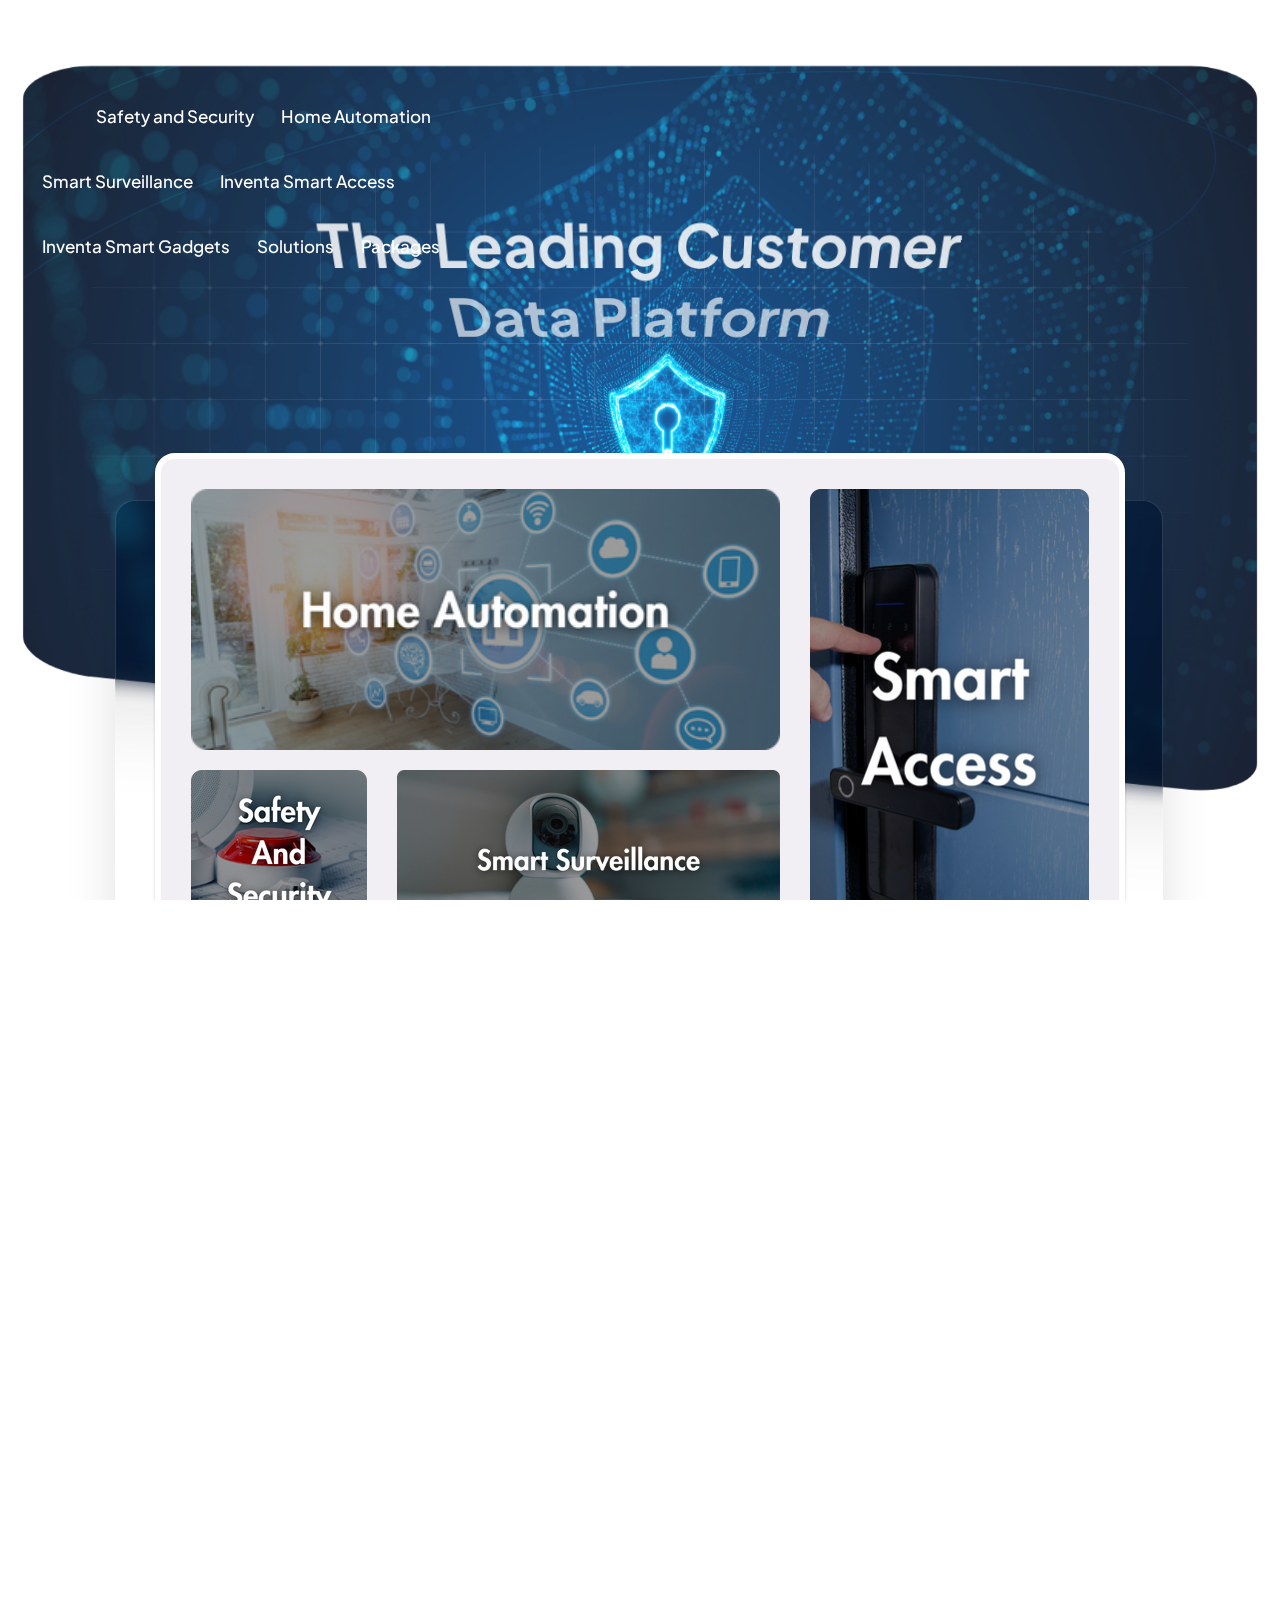
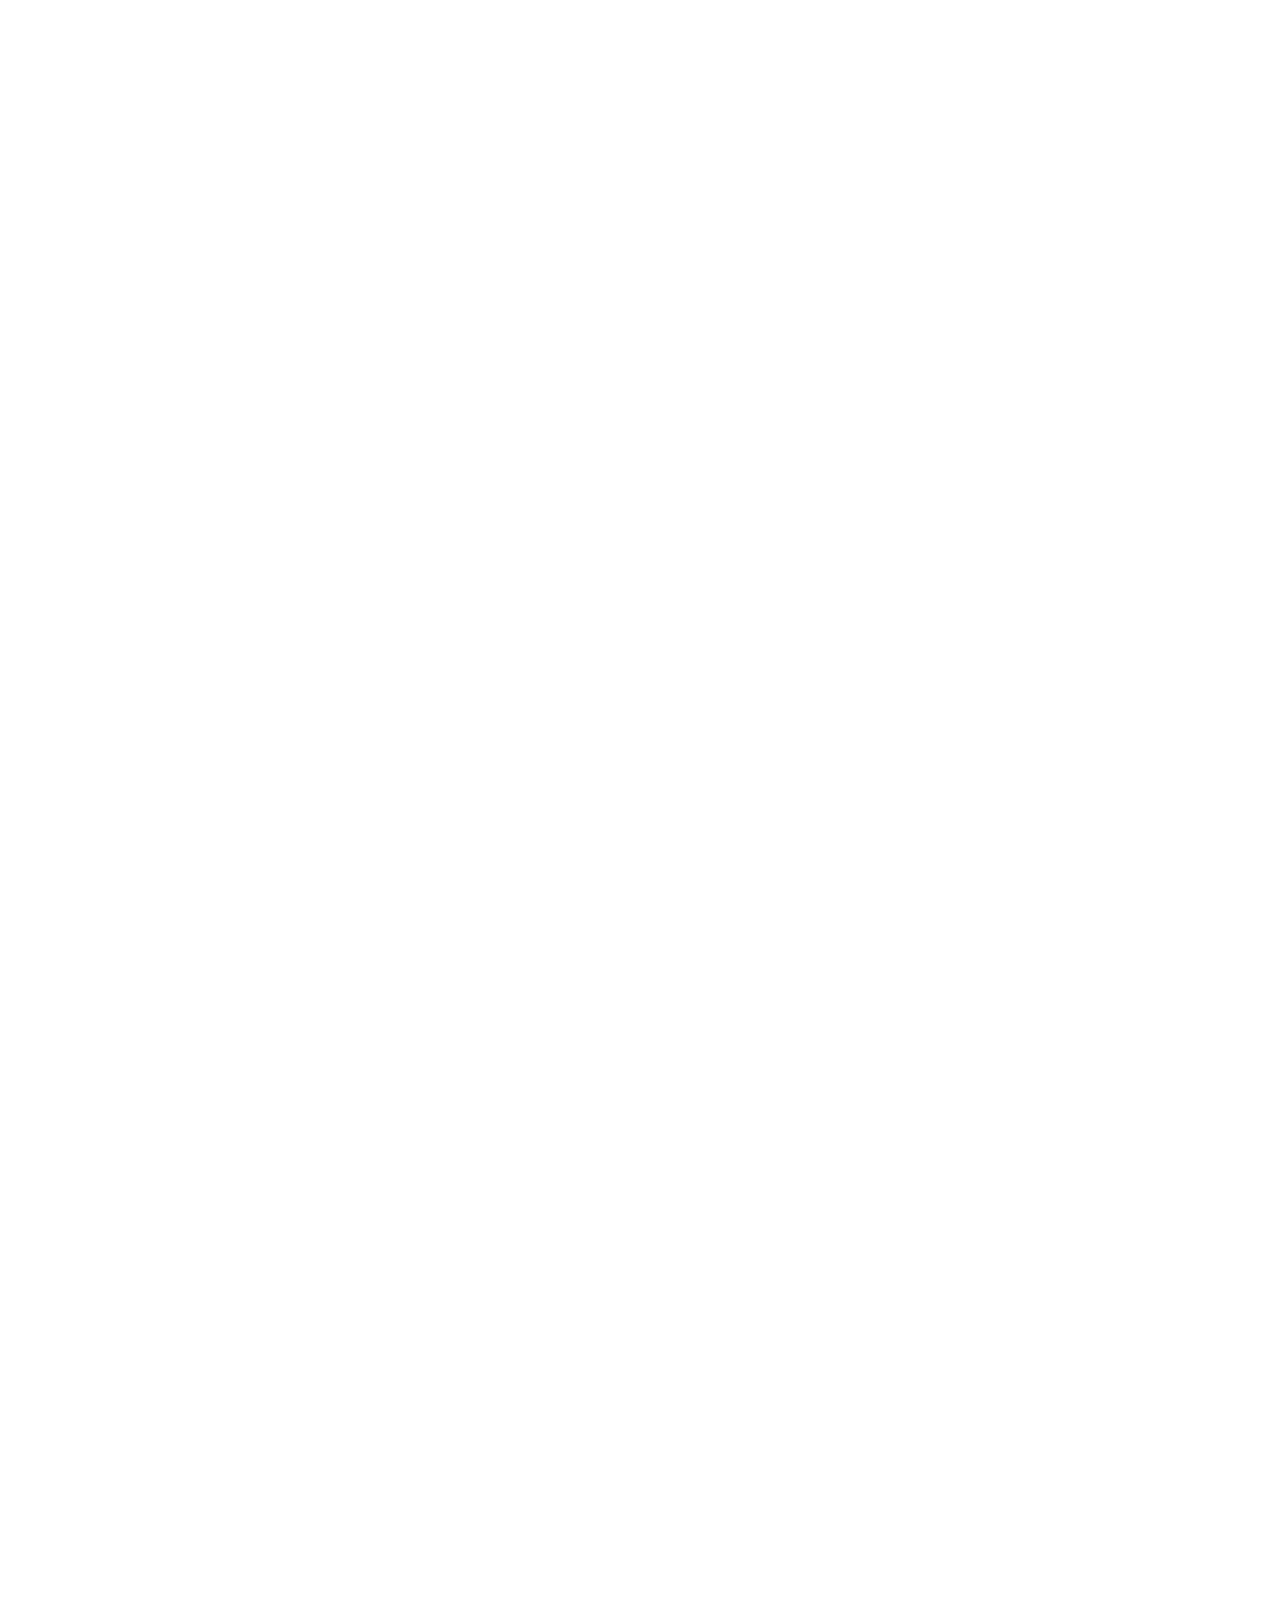
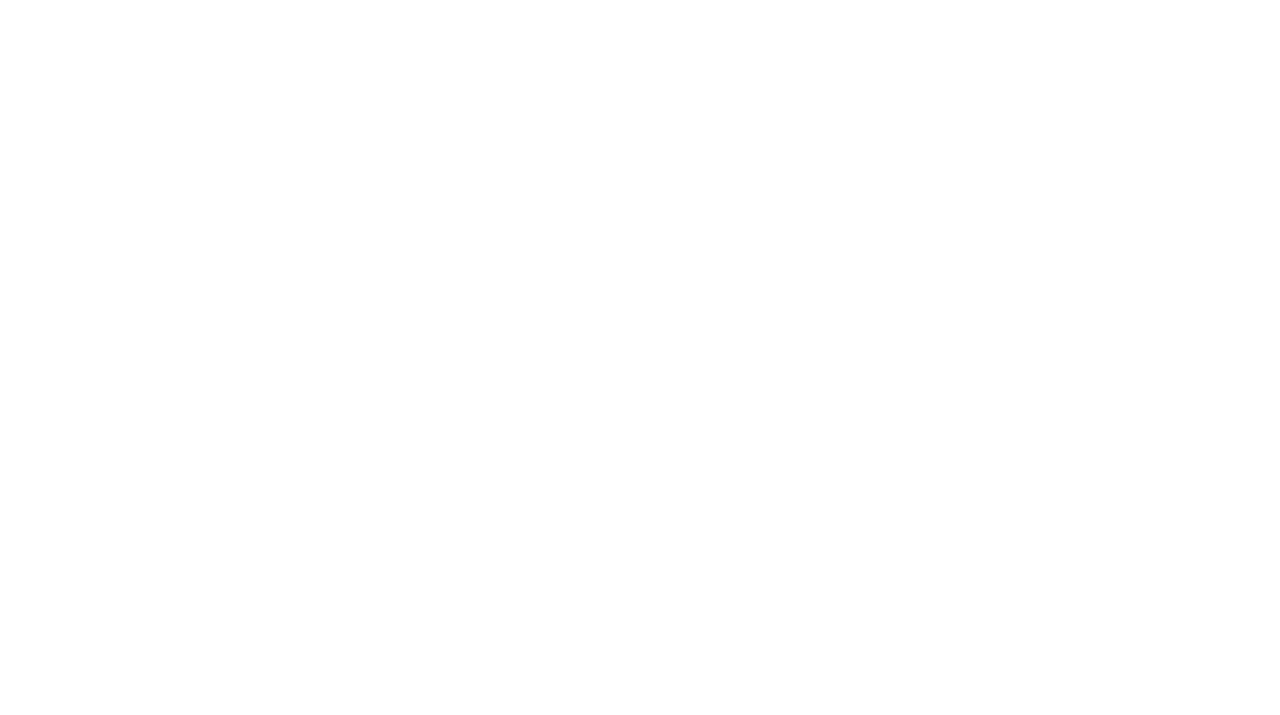
==== index.html @ fc38392f "first commit" ====
<!doctype html>
<html class="no-js" lang="zxx">

<head>
   <meta charset="utf-8">
   <meta http-equiv="x-ua-compatible" content="ie=edge">
   <title>UTPL</title>
   <meta name="description" content="">
   <meta name="viewport" content="width=device-width, initial-scale=1">
   
   <!-- Place favicon.ico in the root directory -->
   <link rel="shortcut icon" type="image/x-icon" href="img1/UTPL-Logo.png">

   <!-- CSS here -->
   <link rel="stylesheet" href="assets/css/bootstrap.min.css">
   <link rel="stylesheet" href="assets/css/animate.css">
   <link rel="stylesheet" href="assets/css/custom-animation.css">
   <link rel="stylesheet" href="assets/css/slick.css">
   <link rel="stylesheet" href="assets/css/nice-select.css">
   <link rel="stylesheet" href="assets/css/flaticon.css">
   <link rel="stylesheet" href="assets/css/swiper-bundle.css">
   <link rel="stylesheet" href="assets/css/meanmenu.css">
   <link rel="stylesheet" href="assets/css/font-awesome-pro.css">
   <link rel="stylesheet" href="assets/css/magnific-popup.css">
   <link rel="stylesheet" href="assets/css/spacing.css">
   <link rel="stylesheet" href="assets/css/style.css">
   <link rel="stylesheet" href="https://cdnjs.cloudflare.com/ajax/libs/font-awesome/6.5.1/css/all.min.css" integrity="sha512-DTOQO9RWCH3ppGqcWaEA1BIZOC6xxalwEsw9c2QQeAIftl+Vegovlnee1c9QX4TctnWMn13TZye+giMm8e2LwA==" crossorigin="anonymous" referrerpolicy="no-referrer" />
   
</head>

<body>

   <!-- preloader -->
   <div id="preloader">
      <div class="preloader">
         <span></span>
         <span></span>
      </div>
   </div>
   <!-- preloader end  -->

   <!-- back-to-top-start  -->
   <button class="scroll-top scroll-to-target" data-target="html">
      <i class="fa-solid fa-angles-up"></i>
   </button>
   <!-- back-to-top-end  -->

   <!-- search popup start -->
   <div class="search__popup">
      <div class="container">
         <div class="row">
            <div class="col-xxl-12">
               <div class="search__wrapper">
                  <div class="search__top d-flex justify-content-between align-items-center">
                     <div class="search__logo">
                        <a href="home-main.html">
                           <img src="assets/img/logo/logo-white.png" alt="">
                        </a>
                     </div>
                     <div class="search__close">
                        <button type="button" class="search__close-btn search-close-btn">
                           <svg width="18" height="18" viewBox="0 0 18 18" fill="none" xmlns="http://www.w3.org/2000/svg">
                              <path d="M17 1L1 17" stroke="currentColor" stroke-width="1.5" stroke-linecap="round" stroke-linejoin="round"/>
                              <path d="M1 1L17 17" stroke="currentColor" stroke-width="1.5" stroke-linecap="round" stroke-linejoin="round"/>
                           </svg>                                 
                        </button>
                     </div>
                  </div>
                  <div class="search__form">
                     <form action="#">
                        <div class="search__input">
                           <input class="search-input-field" type="text" placeholder="Type here to search...">
                           <span class="search-focus-border"></span>
                           <button type="submit">
                              <svg width="20" height="20" viewBox="0 0 20 20" fill="none" xmlns="http://www.w3.org/2000/svg">
                                 <path d="M9.55 18.1C14.272 18.1 18.1 14.272 18.1 9.55C18.1 4.82797 14.272 1 9.55 1C4.82797 1 1 4.82797 1 9.55C1 14.272 4.82797 18.1 9.55 18.1Z" stroke="currentColor" stroke-width="1.5" stroke-linecap="round" stroke-linejoin="round"/>
                                 <path d="M19.0002 19.0002L17.2002 17.2002" stroke="currentColor" stroke-width="1.5" stroke-linecap="round" stroke-linejoin="round"/>
                              </svg> 
                           </button>
                        </div>
                     </form>
                  </div>
               </div>
            </div>
         </div>
      </div>
   </div>
   <!-- search popup end -->

      <!-- tp-header-area-start -->
      <header class="header-bottom__transparent z-index-6 tp-header-height">

         <!-- header top area -->
         <div class="header-top__area header-top__space z-index-3 d-none d-md-block tp-header-top-animation">
            <div class="container">
               <div class="row align-items-start">
                  <div class="col-6">
                    
                        
                        <a href="index.html">
                           <img src="img1/UTPL-Logo.png" alt="" width="120px" style="margin-top: -10px;">
                        </a>
                     
                  </div>
                  <div class="col-6">
                     <div class="header-top__support text-end">
                        <a href="index.html">Home</a>
                        <a href="#">About Us</a>
                        <a href="#">Network</a>
                        <a href="#">Downloads</a>
                        <a href="#">Contact</a>
                     </div>
                  </div>
               </div>
            </div>
         </div>

         <!-- header bottom -->
         <div id="header-sticky" class="header-bottom__area header-mob-space header-bottom__area-2 header-bottom__transparent z-index-5">
            <div class="container">
               <div class="row align-items-center">
                  <div class="col-xxl-2 col-xl-2 col-lg-2 col-md-4 col-6 logo">
                     <div class="header-bottom__logo">
                        <a href="index.html"><img src="img1/UTPL-Logo.png" alt=""></a>
                     </div>
                  </div>
                  <div class="col-xxl-12 col-xl-5 col-lg-5 d-none d-lg-block">
                     <div class="header-bottom__main-menu">
                        <nav id="mobile-menu">
                           <ul>
                              <li class="hidden"><a href="index.html">Home</a></li>
                              <li class="hidden"><a href="#">About</a></li>
                              <li>
                                 <a href="#">Safety and Security</a>
                                 <ul class="submenu">
                                    <li><a href="price.html">Intro</a></li>
                                    <li><a href="team.html">Features</a></li>
                                    <li><a href="panel.html">Panels</a></li>
                                    <li><a href="sensor.html">Sensors</a></li>
                                    <li><a href="#">Kits</a></li>
                                    <li><a href="#">Segments</a></li>
                                    <li><a href="work.html">How it  works</a></li>
                                   
                                 </ul>
                              </li>
                              <li><a href="automation.html">Home Automation</a></li>
                              <li><a href="#">Smart Surveillance</a></li>
                              <li><a href="access.html">Inventa Smart Access</a></li>
                              <li><a href="#">Inventa Smart Gadgets</a></li>
                              <li><a href="#">Solutions</a></li>
                              <li><a href="#">Packages</a></li>
                              <li class="hidden"><a href="#">Network</a></li>
                              <li class="hidden"><a href="#">Downloads</a></li>
                              <li class="hidden"><a href="#">Contact Us</a></li>
                              
                           </ul>
                        </nav>
                     </div>
                  </div>
                  <div class="col-xxl-4 col-xl-5 col-lg-5 col-md-8 col-6">
                     <div class="header-bottom__right d-flex align-items-center justify-content-end">
                        
                        <div class="header-bottom__btn d-flex align-items-center">
                           
                           <a class="header-bottom__bar d-lg-none tp-menu-bar" href="javascript:void(0)"><i class="fal fa-bars"></i></a>
                        </div>
                     </div>
                  </div>
               </div>
            </div>
         </div>
        

         <!-- tp-header-area-end -->

      </header>

      <!-- tp-offcanvus-area-start -->
      <div class="tpoffcanvas-area">
         <div class="tpoffcanvas">
            <div class="tpoffcanvas__close-btn">
               <button class="close-btn"><i class="fal fa-times"></i></button>
            </div>
            
            <div class="mobile-menu"></div>
           
         </div>
      </div>
      <div class="body-overlay"></div>
      <!-- tp-offcanvus-area-end -->

   <div id="smooth-wrapper">
      <div id="smooth-content">

         <main class="fix">
            
            <!-- tp-slider-area-start -->
            <div class="tp-hero__area tp-hero__pl-pr">
               <div class="tp-hero__bg p-relative">
                  <div class="tp-hero-bg tp-hero-bg-single">
                     <img src="img1/hero.png" alt="">
                  </div>
                  <div class="tp-hero-shape">
                     <img class="tp-hero-shape-1" src="assets/img/hero/hero-line-shape.png" alt="">
                     <img class="tp-hero-shape-2" src="assets/img/hero/hero-line-shape-2.png" alt="">
                  </div>
                  <div class="container">
                     <div class="row justify-content-center">
                        <div class="col-xl-10">
                           <div class="tp-hero__content-box text-center z-index-3">
                              <div class="tp-hero__title-box p-relative">
                                 <h2 class="tp-hero__hero-title tp-title-anim" style="color: white;">
                                    The Leading Customer<br>Data Platform
                                 </h2>
                                
                              </div>
                           </div>
                        </div>
                     </div>
                  </div>
               </div>
               <div class="tp-hero__bottom z-index-5 wow tpfadeUp" data-wow-duration=".9s" data-wow-delay=".4s">
                  <div class="container">
                     <div class="row justify-content-center">
                        <div class="col-xl-10">
                           <div class="tp-hero__thumb-wrapper-main p-relative">
                              
                              
                              <div>
                                 <div class="tp-hero__thumb-wrapper d-none d-md-block p-relative">
                                    <div class="row">
                                       <div class="col-8">
                                          <div class="tp-hero__thumb-box">
                                             <div class="row">
                                                <div class="col-md-12">
                                                   <div class="tp-hero__thumb mb-20">
                                                      <img class="w-100" src="img1/7.png" alt="">
                                                   </div>
                                                </div>
                                             </div>
                                             <div class="row">
                                                <div class="col-md-4">
                                                   <div class="tp-hero__thumb tp-hero__sm-img">
                                                      <img class="w-100" src="img1/4.png" alt="">
                                                   </div>
                                                </div>
                                                <div class="col-md-8">
                                                   <div class="tp-hero__thumb">
                                                      <img class="w-100" src="img1/6.png" alt="">
                                                   </div>
                                                </div>
                                             </div>
                                          </div>
                                       </div>
                                       <div class="col-md-4">
                                          <div class="tp-hero__thumb-box">
                                             <div class="tp-hero__thumb">
                                                <img class="w-100" src="img1/5.png" alt="">
                                             </div>
                                          </div>
                                       </div>
                                    </div>
                                 </div>
                              </div>
                           </div>
                        </div>
                     </div>
                  </div>
               </div>
            </div>
            <!-- tp-slider-area-end -->

            <!---Intro start-->
            <div class="tp-service__area p-relative fix intro">
              
               <div class="container">
                  <div class="row justify-content-center">
                     <div class="col-lg-12">
                        <div class="tp-service__section-box mb-50 text-center tp-title-anim">
                           <h2 class="tp-section-title">Empowering Indian Consumer Electronics with Innovative Solutions and Global Standards.</h2>
                           
                           <p>UTPL Care, the commercial and industrial product division of UTPL Technologies (hyperlink utpltech site), is dedicated to empowering the design and manufacturing Indian consumer electronics sectors. Supported by a contemporary infrastructure that incorporates innovative designs and an experienced development team, we provide unique, genuine solutions that adhere to global standards. Our commitment is to make innovative products and cutting-edge technology accessible without compromising on quality. UTPL Care is affiliated with its channel partner, Inventa, and maintains a widespread network of distributors and dealers across India.</p>
                        </div>
                     </div>
                  </div>
                 
               </div>
            </div>
            <!---Intro end-->



            <!---logos slide-->
            <div class="tp-integration-area pb-110 tp-integration-mlr">
               
               <div class="tp-integration-slider-wrapper pt-50 pb-50" data-background="assets/img/integration/integration-bg.jpg">
                  <div class="tp-integration-slider-active">
                     <div class="tp-integration-slider-main">
                        <div class="tp-integration-slider-item">
                           <img src="img1/Picture1.png" alt="" >
                        </div>
                     </div>
                     <div class="tp-integration-slider-main">
                        <div class="tp-integration-slider-item">
                           <img src="img1/Picture2.png" alt="">
                        </div>
                     </div>
                     <div class="tp-integration-slider-main">
                        <div class="tp-integration-slider-item">
                           <img src="img1/Picture3.png" alt="">
                        </div>
                     </div>
                     <div class="tp-integration-slider-main">
                        <div class="tp-integration-slider-item">
                           <img src="img1/Picture4.png" alt="">
                        </div>
                     </div>
                  </div>
                
               </div>
            </div>


            
            <!----logo slide end-->

            <!-- tp-feature-area-start -->
            <div class="tp-feature__area tp-feature__pt-pb pt-165 pb-170 p-relative">
               <div class="tp-feature__bottom-shape">
                  <img src="assets/img/feature/fea-bg-shape-1.png" alt="">
               </div>
               <div class="container">
                  <div class="row justify-content-center">
                     <div class="col-xl-6 wow tpfadeUp" data-wow-duration=".9s" data-wow-delay=".2s">
                        <div class="tp-feature__section-box text-center mb-55 tp-title-anim">
                           <h2 class="tp-section-title">Our Exciting Segments</h2>
                           
                        </div>
                     </div>
                  </div>
                  <div class="row">
                     <div class="col-xl-4 col-lg-4 col-md-6 mb-30 wow tpfadeLeft" data-wow-duration=".9s" data-wow-delay=".4s">
                        <div id="divtest" class="tp-feature__item">
                           <div class="tp-feature__icon">
                              <img src="img1/shield.png" alt="" width="50px" height="50px">
                           </div>
                           <h3 class="tp-feature__title-sm">Safety & Security</h3>
                           <ul>
                              <li>Intrusion Alarm Panel</li>
                              <li>Wired/wireless Sensors</li>
                              <li>Fire / Gas sensors & Panel</li>
                              <li>IoT enabled wireless Kit</li>
                              <li>IoT Enable Home /Shop kit</li>
                              <li>Touch panel alarm system</li>
                                  
                          </ul>
                          
                           
                        </div>
                     </div>

                     <div class="col-xl-4 col-lg-4 col-md-6 mb-30 wow tpfadeUp" data-wow-duration=".9s" data-wow-delay=".4s">
                        <div id="divtest" class="tp-feature__item">
                           <div class="tp-feature__icon">
                              <img src="img1/home.png" alt=""  width="50px" height="50px">
                           </div>
                           <h3 class="tp-feature__title-sm">Home Automation</h3>
                           <ul>
                              <li>Smart Touch Alexa switches</li>
                              <li>Smart curtain controller</li>
                              <li>Color LCD touch switches</li>
                              <li>Gate Automation</li>
                              <li>Solar Street Garden lights</li>
                              <li>Range Extender , Video Bell</li>
                              <li>Gang Switches and panels</li>
                                  
                          </ul>
                          
                        </div>
                     </div>
                     <div class="col-xl-4 col-lg-4 col-md-6 mb-30 wow tpfadeRight" data-wow-duration=".9s" data-wow-delay=".4s">
                        <div id="divtest" class="tp-feature__item">
                           <div class="tp-feature__icon">
                              <img src="img1/cctv-camera.png" alt="" width="70px" height="70px">
                           </div>
                           <h3 class="tp-feature__title-sm">Smart Surveillance</h3>
                           <ul>
                              <li>Wifi Camera </li>
                              <li>Alexa Wifi camera </li>
                              <li>Wifi camera with motion</li>
                              <li>CCTV camera Range</li>
                              <li>PTZ camera</li>
                              <li>DVR</li>
                              <li>NVR</li>
                                  
                          </ul>
                          
                        </div>
                     </div>
                     <div class="col-xl-4 col-lg-4 col-md-6 mb-30 wow tpfadeLeft" data-wow-duration=".9s" data-wow-delay=".4s">
                        <div id="divtest" class="tp-feature__item">
                           <div class="tp-feature__icon">
                              <img src="img1/smartphone (1).png" alt="" width="50px" height="50px">
                           </div>
                           <h3 class="tp-feature__title-sm">Smart Gadgets</h3>
                           <ul>
                              <li>Tablet 8” 2G/3G + 32G</li>
                              <li>Pad 10” Octa core  8G/16/ + 64G /128G</li>
                              <li>Educational Laptop</li>
                              <li>Laptop I3 8GB / 512G SSD + windows</li>
                              <li>Laptop i5/i7.  8G/16G + 512G SSD + windows</li>
                              
                                  
                          </ul>
                          
                        </div>
                     </div>
                     <div class="col-xl-4 col-lg-4 col-md-6 mb-30 wow tpfadeUp" data-wow-duration=".9s" data-wow-delay=".4s">
                        <div id="divtest" class="tp-feature__item">
                           <div class="tp-feature__icon">
                              <img src="img1/door-lock.png" alt="" width="50px" height="50px">
                           </div>
                           <h3 class="tp-feature__title-sm">Smart Access</h3>
                           <ul>
                              <li>Biometric access  / face detection+ attendance system</li>
                              <li>Biometric / Face detection Door Lock system</li>
                              <li>Video Door Phone</li>
                              <li>Video Dore Phone with remote access</li>
                          </ul>
                          
                        </div>
                     </div>
                     <div class="col-xl-4 col-lg-4 col-md-6 mb-30 wow tpfadeRight" data-wow-duration=".9s" data-wow-delay=".4s">
                        <div id="divtest" class="tp-feature__item">
                           <div class="tp-feature__icon">
                              <img src="img1/iot-solution.png" alt="" width="50px" height="50px">
                           </div>
                           <h3 class="tp-feature__title-sm">IoT Solutions & Acessories</h3>
                           <ul>
                              <li>IOT based Inventory Management solution</li>
                              <li>Nurse calling / Restaurant calling system</li>
                              <li>Smart Performance monitor</li>
                              <li>Live monitoring with control room.</li>
                              <li>Power supplies / Mini UPS.</li>
                              
                                  
                          </ul>
                          
                        </div>
                     </div>
                     
                     
                  </div>
               </div>
            </div>
            <!-- tp-feature-area-end -->


    


         </main>

           <!-- tp-cta-area-start -->
  <div class="tp-cta-area p-relative">
   <div class="tp-cta-grey-bg grey-bg-2"></div>
   <div class="container">
      <div class="row">
         <div class="col-12">
            <div class="tp-cta-bg" data-background="circle/bg.jpg">
               <div class="row">
                  <div class="col-lg-4">
                     <h4 class="tp-footer__widget-title">Useful Links</h4>
                     
                     <div class="tp-footer__content">
                        <ul>
                           <li><a href="index.html">Home</a></li>
                            <li><a href="about.html">Products</a></li>
                            <li><a href="aboutus.html">About us</a></li>
                            <li><a href="download.html">Downloads</a></li>
                            <li><a href="contact.html">Contact Us</a></li>
                        </ul>
                     </div>
                  </div>
                  <div class="col-lg-4">
                     <h4 class="tp-footer__widget-title">Support</h4>
                     
                     <div class="tp-footer__content">
                        <ul>
                           <li><a href="#">Online ticket</a></li>
                           <li><a href="#">Replace request</a></li>
                           <li><a href="#">Ticket status</a></li>
                           <li><a href="#">Tech support contacts</a></li>
                        </ul>
                     </div>
                  </div>
                  <div class="col-lg-4">
                     <h4 class="tp-footer__widget-title">Distributer Network</h4>
                     
                     <div class="tp-footer__content">
                        <ul>
                           <li><a href="#">Request form</a></li>
                            <li><a href="#">Replace request</a></li>
                            <li><a href="#">Network list</a></li>
                            <li><a href="#">Online Order</a></li>
                        </ul>
                     </div>
                  </div>
               </div>
            </div>
         </div>
      </div>
   </div>
</div>
<!-- tp-cta-area-end -->
      <footer>
         <!-- tp-footer-area-start -->
         <div class="tp-footer__pl-pr grey-bg-2 pt-105">
            <div class="tp-footer__area p-relative tp-footer__tp-border-bottom">
               
               <div class="container">
                  <div class="row">
                     
                     <div class="col-xl-4 col-lg-3 col-md-6 pb-30">
                        <div class="tp-footer__widget tp-footer__input-inner footer-widget-3 footer-col-3-1">
                           <div class="tp-footer__logo mt-35">
                              <a href="index.html">
                                 <img src="img1/utpl.png" alt="">
                              </a>
                           </div>
                           
                        </div>
                     </div>

                     <div class="col-xl-4 col-lg-4 col-md-6 pb-30 z-index-3">
                        <div class="tp-footer__widget tp-footer__input-inner footer-widget-3 footer-col-3-4">
                           <h4 class="tp-footer__widget-title">Get in Touch</h4>
                           <p>Reach us for more information about our Products and services</p>
                           <div class="tp-footer__input  p-relative">
                              <form action="#">
                                 <div style="display: flex;">
                                    <input type="text" placeholder="Name">
                                 <input type="text" placeholder="Email">
                                 </div>
                                 <div style="display: flex;">
                                    <input type="text" placeholder="Phone">
                                 <input type="text" placeholder="Company">
                                 </div>
                                 <input type="text" class="msg" placeholder="message">
                                 <input type="submit" value="Submit" class="sub">
                                 
                              </form>
                           </div>
                           
                        </div>
                     </div>
                     <div class="col-xl-4 col-lg-3 col-md-6 pb-30">
                        <div class="tp-footer__widget tp-footer__widget-inner footer-widget-3 footer-col-3-2">
                           <h4 class="tp-footer__widget-title">Navigation</h4>
                           <div class="tp-footer__content">
                              <div style="display: flex;"><i class="fa-solid fa-building"></i>
                                 <p>UTPL TECHNOLOGIES PVT.LTD</p>
                              </div>
                              <div style="display: flex;"><i class="fa-solid fa-location-dot"></i>
                                 <p>2nd Floor, LKS Complex, BBMP No 309, 10th Main Road, 1st Block, Kalyan Naga,HRBR Layout, Bengaluru, Karnataka 560043</p>
                             </div>
                             <div style="display: flex;"> 
                                 <i class="fa-solid fa-phone"></i>
                                 <p>+91 9663575671 | +91 9019421946</p>
                             </div>
                             
                             <div style="display: flex;">
                                 <i class="fa-solid fa-envelope"></i>
                                 <p>info@utpltech.com</p>
                             </div>
                           </div>
                        </div>
                     </div>
                     
                    
                  </div>
               </div>
            </div>
            <div class="tp-copyright__area pt-20 pb-20">
               <div class="container">
                  <div class="row justify-content-center">
                     <div class="col-xl-12 col-lg-6 col-md-6">
                        <div class="tp-copyright__text tp-copyright__text-3 text-center">
                           <span>Copyright © 2023 | All Rights Reserved UTPL | Powered By <a href="https://livecristle.in/" style="color: blue;">Live cristle</a></span>
                        </div>
                     </div>
                  </div>
               </div>
            </div>
         </div>
         <!-- tp-footer-area-end -->
      </footer>

      </div>
   </div>


   <!-- JS here -->
   <script src="assets/js/jquery.js"></script>
   <script src="assets/js/waypoints.js"></script>
   <script src="assets/js/bootstrap.bundle.min.js"></script>
   <script src="assets/js/wow.js"></script>
   <script src="assets/js/slick.min.js"></script>
   <script src="assets/js/magnific-popup.js"></script>
   <script src="assets/js/counterup.js"></script>
   <script src="assets/js/nice-select.js"></script>
   <script src="assets/js/swiper-bundle.js"></script>
   <script src="assets/js/meanmenu.js"></script>
   <script src="assets/js/tilt.jquery.js"></script>
   <script src="assets/js/isotope-pkgd.js"></script>
   <script src="assets/js/imagesloaded-pkgd.js"></script>
   <script src="assets/js/ajax-form.js"></script>
   <script src="assets/js/gsap.min.js"></script>
   <script src="assets/js/ScrollTrigger.min.js"></script>
   <script src="assets/js/ScrollSmoother.min.js"></script>
   <script src="assets/js/split-text.min.js"></script>
   <script src="assets/js/main.js"></script>

</body>

</html>
---- assets/css/custom-animation.css ----
.animated {
	-webkit-animation-duration: 1s;
	animation-duration: 1s;
	-webkit-animation-fill-mode: both;
	animation-fill-mode: both;
  }

@-webkit-keyframes jump {
	0% {
		-webkit-transform: translate3d(0, 0, 0);
		transform: translate3d(0, 0, 0)
	}

	40% {
		-webkit-transform: translate3d(0, 50%, 0);
		transform: translate3d(0, 50%, 0)
	}

	100% {
		-webkit-transform: translate3d(0, 0, 0);
		transform: translate3d(0, 0, 0)
	}
}

@keyframes jump {
	0% {
		-webkit-transform: translate3d(0, 0, 0);
		transform: translate3d(0, 0, 0)
	}

	40% {
		-webkit-transform: translate3d(0, 50%, 0);
		transform: translate3d(0, 50%, 0)
	}

	100% {
		-webkit-transform: translate3d(0, 0, 0);
		transform: translate3d(0, 0, 0)
	}
}

@-webkit-keyframes jumpTwo {
	0% {
		-webkit-transform: translate3d(0, 0, 0);
		transform: translate3d(0, 0, 0)
	}

	40% {
		-webkit-transform: translate3d(0, 20px, 0);
		transform: translate3d(0, 20px, 0)
	}

	100% {
		-webkit-transform: translate3d(0, 0, 0);
		transform: translate3d(0, 0, 0)
	}
}

@keyframes jumpTwo {
	0% {
		-webkit-transform: translate3d(0, 0, 0);
		transform: translate3d(0, 0, 0)
	}

	40% {
		-webkit-transform: translate3d(0, 20px, 0);
		transform: translate3d(0, 40px, 0)
	}

	100% {
		-webkit-transform: translate3d(0, 0, 0);
		transform: translate3d(0, 0, 0)
	}
}

@-webkit-keyframes jumpThree {
	0% {
		-webkit-transform: translate3d(0, 0, 0);
		transform: translate3d(0, 0, 0)
	}

	40% {
		-webkit-transform: translate3d(0, -20px, 0);
		transform: translate3d(0, -20px, 0)
	}

	100% {
		-webkit-transform: translate3d(0, 0, 0);
		transform: translate3d(0, 0, 0)
	}
}

@keyframes jumpThree {
	0% {
		-webkit-transform: translate3d(0, 0, 0);
		transform: translate3d(0, 0, 0)
	}

	40% {
		-webkit-transform: translate3d(0, -20px, 0);
		transform: translate3d(0, -20px, 0)
	}

	100% {
		-webkit-transform: translate3d(0, 0, 0);
		transform: translate3d(0, 0, 0)
	}
}

@-webkit-keyframes jumpFour {
	0% {
		-webkit-transform: translate3d(0, 0, 0);
		transform: translate3d(0, 0, 0)
	}

	50% {
		-webkit-transform: translate3d(0, -10px, 0);
		transform: translate3d(0, -10px, 0)
	}

	100% {
		-webkit-transform: translate3d(0, 0, 0);
		transform: translate3d(0, 0, 0)
	}
}

@keyframes jumpFour {
	0% {
		-webkit-transform: translate3d(0, 0, 0);
		transform: translate3d(0, 0, 0)
	}

	50% {
		-webkit-transform: translate3d(0, -10px, 0);
		transform: translate3d(0, -10px, 0)
	}

	100% {
		-webkit-transform: translate3d(0, 0, 0);
		transform: translate3d(0, 0, 0)
	}
}

@-webkit-keyframes jumpFive {
	0% {
		-webkit-transform: translate3d(0, 0, 0);
		transform: translate3d(0, 0, 0)
	}

	50% {
		-webkit-transform: translate3d(0, 10px, 0);
		transform: translate3d(0, 10px, 0)
	}

	100% {
		-webkit-transform: translate3d(0, 0, 0);
		transform: translate3d(0, 0, 0)
	}
}

@keyframes jumpFive {
	0% {
		-webkit-transform: translate3d(0, 0, 0);
		transform: translate3d(0, 0, 0)
	}

	50% {
		-webkit-transform: translate3d(0, 10px, 0);
		transform: translate3d(0, 10px, 0)
	}

	100% {
		-webkit-transform: translate3d(0, 0, 0);
		transform: translate3d(0, 0, 0)
	}
}

@-webkit-keyframes prXOne {
	0% {
		-webkit-transform: translateX(0);
		transform: translateX(0)
	}

	50% {
		-webkit-transform: translateX(-15px);
		transform: translateX(-15px)
	}

	100% {
		-webkit-transform: translateX(0);
		transform: translateX(0)
	}
}

@keyframes prXOne {
	0% {
		-webkit-transform: translateX(0);
		transform: translateX(0)
	}

	50% {
		-webkit-transform: translateX(-15px);
		transform: translateX(-15px)
	}

	100% {
		-webkit-transform: translateX(0);
		transform: translateX(0)
	}
}

@-webkit-keyframes prXTwo {
	0% {
		-webkit-transform: translateX(0);
		transform: translateX(0)
	}

	50% {
		-webkit-transform: translateX(15px);
		transform: translateX(15px)
	}

	100% {
		-webkit-transform: translateX(0);
		transform: translateX(0)
	}
}

@keyframes prXTwo {
	0% {
		-webkit-transform: translateX(0);
		transform: translateX(0)
	}

	50% {
		-webkit-transform: translateX(15px);
		transform: translateX(15px)
	}

	100% {
		-webkit-transform: translateX(0);
		transform: translateX(0)
	}
}

@-webkit-keyframes rotated {
	0% {
		-webkit-transform: rotate(0);
		transform: rotate(0)
	}

	100% {
		-webkit-transform: rotate(360deg);
		transform: rotate(360deg)
	}
}

@keyframes rotated {
	0% {
		-webkit-transform: rotate(0);
		transform: rotate(0)
	}

	100% {
		-webkit-transform: rotate(360deg);
		transform: rotate(360deg)
	}
}

@-webkit-keyframes rotatedTwo {
	0% {
		-webkit-transform: rotate(0);
		transform: rotate(0)
	}

	100% {
		-webkit-transform: rotate(-360deg);
		transform: rotate(-360deg)
	}
}

@keyframes rotatedTwo {
	0% {
		-webkit-transform: rotate(0);
		transform: rotate(0)
	}

	100% {
		-webkit-transform: rotate(-360deg);
		transform: rotate(-360deg)
	}
}

@-webkit-keyframes rotatedHalf {
	0% {
		-webkit-transform: rotate(0);
		transform: rotate(0)
	}

	50% {
		-webkit-transform: rotate(90deg);
		transform: rotate(90deg)
	}

	100% {
		-webkit-transform: rotate(0);
		transform: rotate(0)
	}
}

@keyframes rotatedHalf {
	0% {
		-webkit-transform: rotate(0);
		transform: rotate(0)
	}

	50% {
		-webkit-transform: rotate(90deg);
		transform: rotate(90deg)
	}

	100% {
		-webkit-transform: rotate(0);
		transform: rotate(0)
	}
}

@-webkit-keyframes rotatedHalfTwo {
	0% {
		-webkit-transform: rotate(-90deg);
		transform: rotate(-90deg)
	}

	100% {
		-webkit-transform: rotate(90deg);
		transform: rotate(90deg)
	}
}

@keyframes rotatedHalfTwo {
	0% {
		-webkit-transform: rotate(-90deg);
		transform: rotate(-90deg)
	}

	100% {
		-webkit-transform: rotate(90deg);
		transform: rotate(90deg)
	}
}

@-webkit-keyframes scale-upOne {
	0% {
		-webkit-transform: scale(1);
		transform: scale(1)
	}

	50% {
		-webkit-transform: scale(.85);
		transform: scale(.85)
	}

	100% {
		-webkit-transform: scale(1);
		transform: scale(1)
	}
}

@keyframes scale-upOne {
	0% {
		-webkit-transform: scale(1);
		transform: scale(1)
	}

	50% {
		-webkit-transform: scale(.85);
		transform: scale(.85)
	}

	100% {
		-webkit-transform: scale(1);
		transform: scale(1)
	}
}

@-webkit-keyframes scale-right {
	0% {
		-webkit-transform: translateX(0);
		transform: translateX(0)
	}

	50% {
		-webkit-transform: translateX(20%);
		transform: translateX(20%)
	}

	100% {
		-webkit-transform: translateX(0);
		transform: translateX(0)
	}
}


@keyframes tpfadeInDown {


	0% {
	  opacity: 0;
	  -webkit-transform: translateX(-20px);
	  transform: translateX(-20px);
	}
  
	100% {
	  opacity: 1;
	  -webkit-transform: translateX(0);
	  transform: translateX(0);
	}
}  

@keyframes scale-right {
	0% {
		-webkit-transform: translateX(0);
		transform: translateX(0)
	}

	50% {
		-webkit-transform: translateX(20%);
		transform: translateX(20%)
	}

	100% {
		-webkit-transform: translateX(0);
		transform: translateX(0)
	}
}

@-webkit-keyframes fade-in {
	0% {
		opacity: .2
	}

	40% {
		opacity: 1
	}

	100% {
		opacity: .2
	}
}

@keyframes fade-in {
	0% {
		opacity: .2
	}

	40% {
		opacity: 1
	}

	100% {
		opacity: .2
	}
}

@keyframes hvr-ripple-out {
	0% {
		top: -5px;
		right: -5px;
		bottom: -5px;
		left: -5px
	}

	50% {
		top: -15px;
		right: -15px;
		bottom: -15px;
		left: -15px;
		opacity: .8
	}

	100% {
		top: -5px;
		right: -5px;
		bottom: -5px;
		left: -5px;
		opacity: 1
	}
}

@keyframes hvr-ripple-out-two {
	0% {
		top: 0;
		right: 0;
		bottom: 0;
		left: 0
	}

	100% {
		top: -30px;
		right: -30px;
		bottom: -30px;
		left: -30px;
		opacity: 0
	}
}

@-webkit-keyframes scale-up-one {
	0% {
		-webkit-transform: scale(1);
		transform: scale(1)
	}

	40% {
		-webkit-transform: scale(.5);
		transform: scale(.5)
	}

	100% {
		-webkit-transform: scale(1);
		transform: scale(1)
	}
}

@keyframes scale-up-one {
	0% {
		-webkit-transform: scale(1);
		transform: scale(1)
	}

	40% {
		-webkit-transform: scale(.5);
		transform: scale(.5)
	}

	100% {
		-webkit-transform: scale(1);
		transform: scale(1)
	}
}

@-webkit-keyframes scale-up-two {
	0% {
		-webkit-transform: scale(.5);
		transform: scale(.5)
	}

	40% {
		-webkit-transform: scale(.8);
		transform: scale(.8)
	}

	100% {
		-webkit-transform: scale(.5);
		transform: scale(.5)
	}
}

@keyframes scale-up-two {
	0% {
		-webkit-transform: scale(.5);
		transform: scale(.5)
	}

	40% {
		-webkit-transform: scale(.8);
		transform: scale(.8)
	}

	100% {
		-webkit-transform: scale(.5);
		transform: scale(.5)
	}
}

@-webkit-keyframes scale-up-three {
	0% {
		-webkit-transform: scale(1);
		transform: scale(1)
	}

	40% {
		-webkit-transform: scale(2);
		transform: scale(2)
	}

	100% {
		-webkit-transform: scale(1);
		transform: scale(1)
	}
}

@keyframes scale-up-three {
	0% {
		-webkit-transform: scale(1);
		transform: scale(1)
	}

	40% {
		-webkit-transform: scale(2);
		transform: scale(2)
	}

	100% {
		-webkit-transform: scale(1);
		transform: scale(1)
	}
}

@-webkit-keyframes jump5p {
	0% {
		-webkit-transform: translate3d(0, 0, 0);
		transform: translate3d(0, 0, 0)
	}

	40% {
		-webkit-transform: translate3d(0, 5px, 0);
		transform: translate3d(0, 5px, 0)
	}

	100% {
		-webkit-transform: translate3d(0, 0, 0);
		transform: translate3d(0, 0, 0)
	}
}

@keyframes jump5p {
	0% {
		-webkit-transform: translate3d(0, 0, 0);
		transform: translate3d(0, 0, 0)
	}

	40% {
		-webkit-transform: translate3d(0, 5px, 0);
		transform: translate3d(0, 5px, 0)
	}

	100% {
		-webkit-transform: translate3d(0, 0, 0);
		transform: translate3d(0, 0, 0)
	}
}

@-webkit-keyframes jump5pRsv {
	0% {
		-webkit-transform: translate3d(0, 0, 0);
		transform: translate3d(0, 0, 0)
	}

	40% {
		-webkit-transform: translate3d(0, -5px, 0);
		transform: translate3d(0, -5px, 0)
	}

	100% {
		-webkit-transform: translate3d(0, 0, 0);
		transform: translate3d(0, 0, 0)
	}
}

@keyframes jump5pRsv {
	0% {
		-webkit-transform: translate3d(0, 0, 0);
		transform: translate3d(0, 0, 0)
	}

	40% {
		-webkit-transform: translate3d(0, -5px, 0);
		transform: translate3d(0, -5px, 0)
	}

	100% {
		-webkit-transform: translate3d(0, 0, 0);
		transform: translate3d(0, 0, 0)
	}
}

@keyframes moveclouds {
	0% {
		margin-left: 200px
	}

	100% {
		margin-left: -200px
	}
}

@-webkit-keyframes moveclouds {
	0% {
		margin-left: 200px
	}

	100% {
		margin-left: -200px
	}
}

@keyframes moveclouds2 {
	0% {
		margin-right: 200px
	}

	100% {
		margin-right: -200px
	}
}

@-webkit-keyframes moveclouds2 {
	0% {
		margin-right: 200px
	}

	100% {
		margin-right: -200px
	}
}

@keyframes moveUp {
	0% {
		transform: translateY(0)
	}

	100% {
		transform: translateY(-70%)
	}
}

@-webkit-keyframes moveUp {
	0% {
		transform: translateY(0)
	}

	100% {
		transform: translateY(-70%)
	}
}
  @keyframes tpfadeUp {
	0% {
		opacity: 0;
		-webkit-transform: translateY(90px);
		transform: translateY(90px);
	  }
	
	  100% {
		opacity: 1;
		-webkit-transform: translateY(0);
		transform: translateY(0);
	  }
  }
  
  .tpfadeUp {
	-webkit-animation-name: tpfadeUp;
	animation-name: tpfadeUp;
  }

  @-webkit-keyframes tpfadeLeft {
	0% {
	  opacity: 0;
	  -webkit-transform: translateX(-100px);
	  transform: translateX(-100px);
	}
  
	100% {
	  opacity: 1;
	  -webkit-transform: translateX(0);
	  transform: translateX(0);
	}
  }
  
  @keyframes tpfadeLeft {
	0% {
	  opacity: 0;
	  -webkit-transform: translateX(-100px);
	  -ms-transform: translateX(-100px);
	  transform: translateX(-100px);
	}
  
	100% {
	  opacity: 1;
	  -webkit-transform: translateX(0);
	  -ms-transform: translateX(0);
	  transform: translateX(0);
	}
  }
  
  .tpfadeLeft {
	-webkit-animation-name: tpfadeLeft;
	animation-name: tpfadeLeft;
  }

  @-webkit-keyframes tpfadeRight {
	0% {
	  opacity: 0;
	  -webkit-transform: translateX(100px);
	  transform: translateX(100px);
	}
  
	100% {
	  opacity: 1;
	  -webkit-transform: translateX(0);
	  transform: translateX(0);
	}
  }
  
  @keyframes tpfadeRight {
	0% {
	  opacity: 0;
	  -webkit-transform: translateX(100px);
	  -ms-transform: translateX(100px);
	  transform: translateX(100px);
	}
  
	100% {
	  opacity: 1;
	  -webkit-transform: translateX(0);
	  -ms-transform: translateX(0);
	  transform: translateX(0);
	}
  }
  
  .tpfadeRight {
	-webkit-animation-name: tpfadeRight;
	animation-name: tpfadeRight;
  }


  @-webkit-keyframes fadeInRight {
	0% {
	  opacity: 0;
	  -webkit-transform: translateX(30px);
	  transform: translateX(30px);
	}
  
	100% {
	  opacity: 1;
	  -webkit-transform: translateX(0);
	  transform: translateX(0);
	}
  }
  
  @keyframes fadeInRight {
	0% {
	  opacity: 0;
	  -webkit-transform: translateX(30px);
	  -ms-transform: translateX(30px);
	  transform: translateX(30px);
	}
  
	100% {
	  opacity: 1;
	  -webkit-transform: translateX(0);
	  -ms-transform: translateX(0);
	  transform: translateX(0);
	}
  }
  
  .fadeInRight {
	-webkit-animation-name: fadeInRight;
	animation-name: fadeInRight;
  }



  
  @-webkit-keyframes tpfadeIn {
	0% {
	  opacity: 0;
	}
  
	100% {
	  opacity: 1;
	}
  }
  
  @keyframes tpfadeIn {
	0% {
	  opacity: 0;
	  -webkit-transform: translateY(-50px);
	  -ms-transform: translateY(-50px);
	  transform: translateY(-50px);
	}
  
	100% {
	  opacity: 1;
	  -webkit-transform: translateY(0);
	  -ms-transform: translateY(0);
	  transform: translateY(0);
	}
  }
  
  .tpfadeIn {
	-webkit-animation-name: tpfadeIn;
	animation-name: tpfadeIn;
  }
---- assets/css/nice-select.css ----
.nice-select {
	-webkit-tap-highlight-color: transparent;
	background-color: #fff;
	border-radius: 5px;
	box-sizing: border-box;
	clear: both;
	cursor: pointer;
	display: block;
	float: left;
	font-family: inherit;
	font-size: 15px;
	font-weight: 500;
	text-transform: capitalize;
	height: 42px;
	line-height: 40px;
	outline: none;
	padding-left: 18px;
	padding-right: 30px;
	position: relative;
	text-align: left !important;
	-webkit-transition: all 0.2s ease-in-out;
	transition: all 0.2s ease-in-out;
	-webkit-user-select: none;
	-moz-user-select: none;
	-ms-user-select: none;
	user-select: none;
	white-space: nowrap;
	width: auto;
}

.nice-select:hover {
	border-color: #dbdbdb;
}

.nice-select:active,
.nice-select.open,
.nice-select:focus {
	border-color: #999;
}

.nice-select:after {
	border-bottom: 2px solid #999;
	border-right: 2px solid #999;
	content: '';
	display: block;
	height: 5px;
	margin-top: -4px;
	pointer-events: none;
	position: absolute;
	right: 12px;
	top: 50%;
	-webkit-transform-origin: 66% 66%;
	-ms-transform-origin: 66% 66%;
	transform-origin: 66% 66%;
	-webkit-transform: rotate(45deg);
	-ms-transform: rotate(45deg);
	transform: rotate(45deg);
	-webkit-transition: all 0.15s ease-in-out;
	transition: all 0.15s ease-in-out;
	width: 5px;
}

.nice-select.open:after {
	-webkit-transform: rotate(-135deg);
	-ms-transform: rotate(-135deg);
	transform: rotate(-135deg);
}

.nice-select.open .list {
	opacity: 1;
	pointer-events: auto;
	-webkit-transform: scale(1) translateY(0);
	-ms-transform: scale(1) translateY(0);
	transform: scale(1) translateY(0);
}

.nice-select.disabled {
	border-color: #ededed;
	color: #999;
	pointer-events: none;
}

.nice-select.disabled:after {
	border-color: #cccccc;
}

.nice-select.wide {
	width: 100%;
}

.nice-select.wide .list {
	left: 0 !important;
	right: 0 !important;
}

.nice-select.right {
	float: right;
}

.nice-select.right .list {
	left: auto;
	right: 0;
}

.nice-select.small {
	font-size: 12px;
	height: 36px;
	line-height: 34px;
}

.nice-select.small:after {
	height: 4px;
	width: 4px;
}

.nice-select.small .option {
	line-height: 34px;
	min-height: 34px;
}

.nice-select .list {
	background-color: #fff;
	border-radius: 5px;
	box-shadow: 0 0 0 1px rgba(68, 68, 68, 0.11);
	box-sizing: border-box;
	margin-top: 4px;
	opacity: 0;
	overflow: hidden;
	padding: 0;
	pointer-events: none;
	position: absolute;
	top: 100%;
	left: 0;
	-webkit-transform-origin: 50% 0;
	-ms-transform-origin: 50% 0;
	transform-origin: 50% 0;
	-webkit-transform: scale(0.75) translateY(-21px);
	-ms-transform: scale(0.75) translateY(-21px);
	transform: scale(0.75) translateY(-21px);
	-webkit-transition: all 0.2s cubic-bezier(0.5, 0, 0, 1.25), opacity 0.15s ease-out;
	transition: all 0.2s cubic-bezier(0.5, 0, 0, 1.25), opacity 0.15s ease-out;
	z-index: 9;
}


.nice-select .option {
	cursor: pointer;
	font-weight: 400;
	line-height: 40px;
	list-style: none;
	min-height: 40px;
	outline: none;
	padding-left: 18px;
	padding-right: 29px;
	text-align: left;
	-webkit-transition: all 0.2s;
	transition: all 0.2s;
}



.nice-select .option.selected {
	font-weight: bold;
}

.nice-select .option.disabled {
	background-color: transparent;
	color: #999;
	cursor: default;
}

.no-csspointerevents .nice-select .list {
	display: none;
}

.no-csspointerevents .nice-select.open .list {
	display: block;
}
---- assets/css/flaticon.css ----
@font-face {
    font-family: "flaticon";
    src: url("../fonts/fa-solid-900.ttf") format("truetype"),
url("../fonts/fa-brands-400.woff") format("woff"),
url("../fonts/fa-duotone-900.woff2") format("woff2"),
url("../fonts/fa-regular-400.eot") format("embedded-opentype"),
url("../fonts/fa-light-300.svg") format("svg");
}

i[class^="flaticon-"]:before, i[class*=" flaticon-"]:before {
    font-family: flaticon !important;
    font-style: normal;
    font-weight: normal !important;
    font-variant: normal;
    text-transform: none;
    line-height: 1;
    -webkit-font-smoothing: antialiased;
    -moz-osx-font-smoothing: grayscale;
}

.flaticon-vector:before {
    content: "\f101";
}
.flaticon-medal:before {
    content: "\f102";
}
.flaticon-app-development:before {
    content: "\f103";
}
.flaticon-programming:before {
    content: "\f104";
}
.flaticon-repairing-service:before {
    content: "\f105";
}
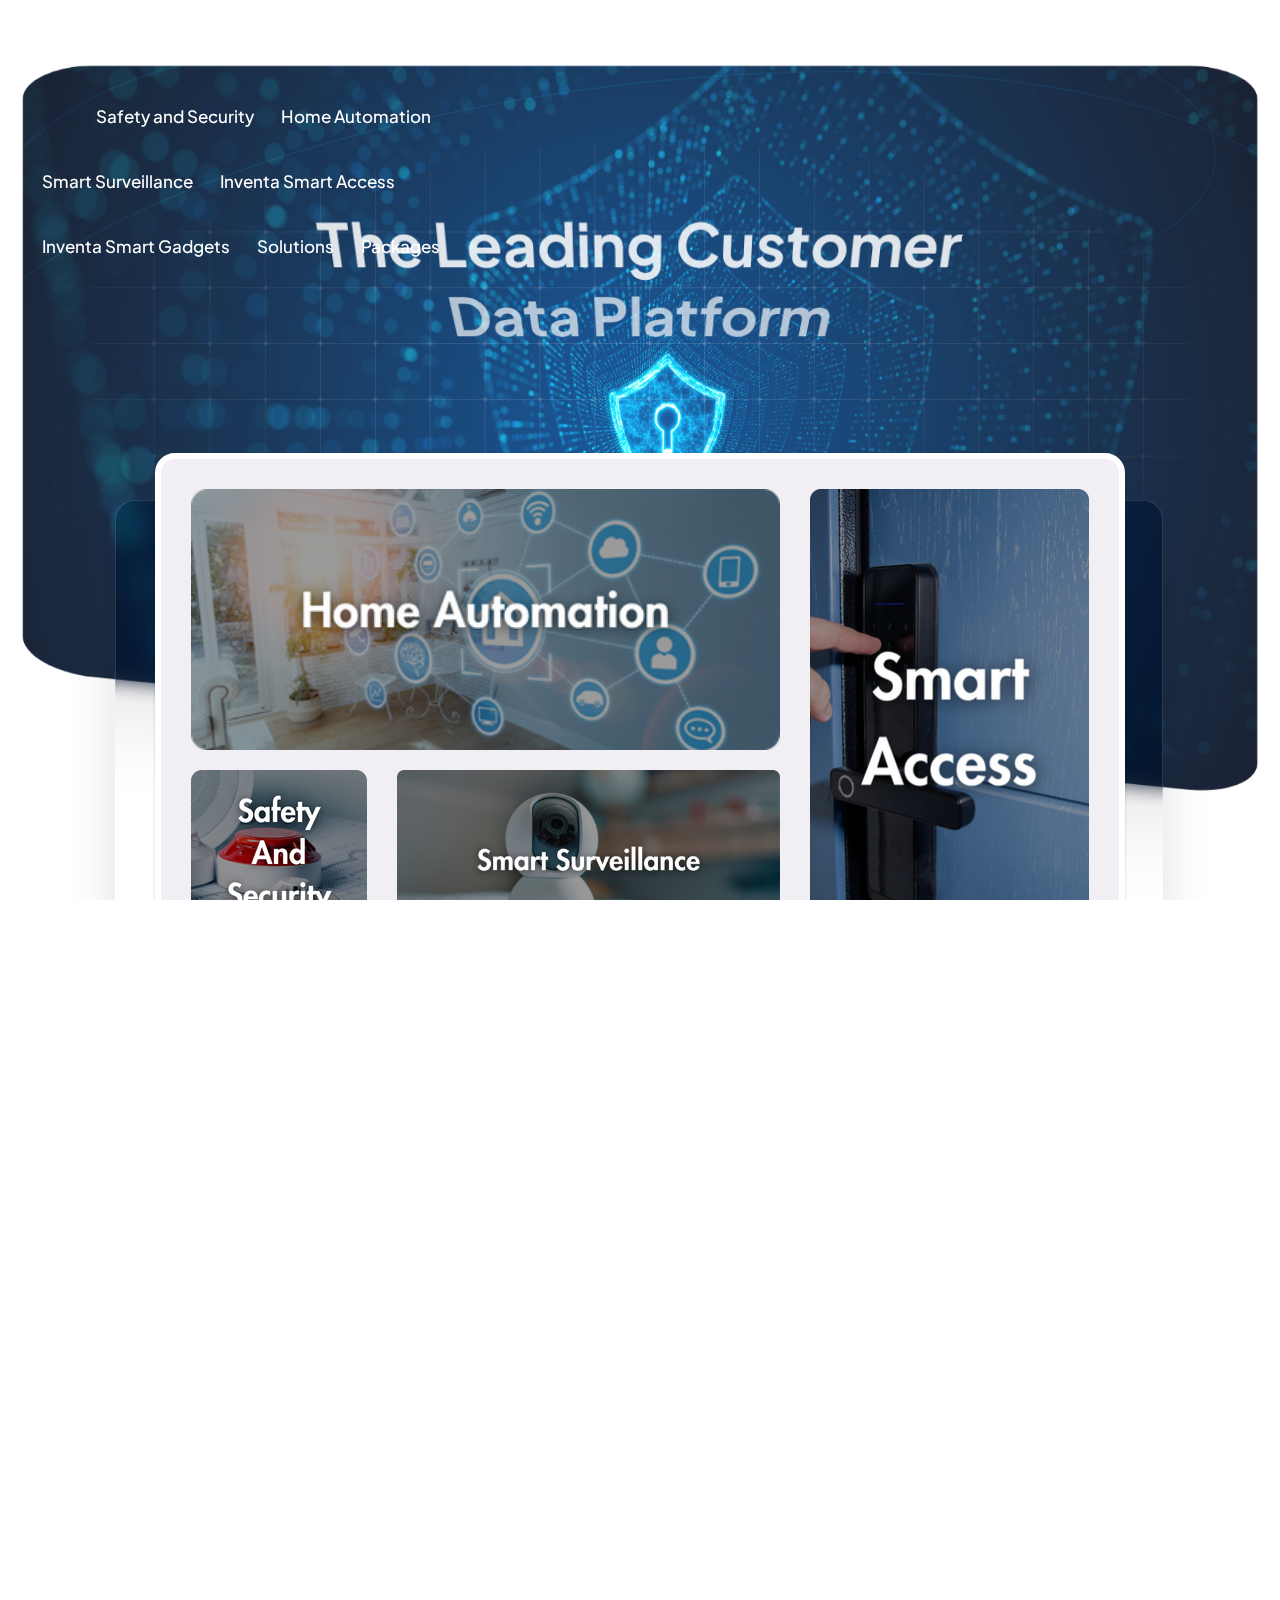
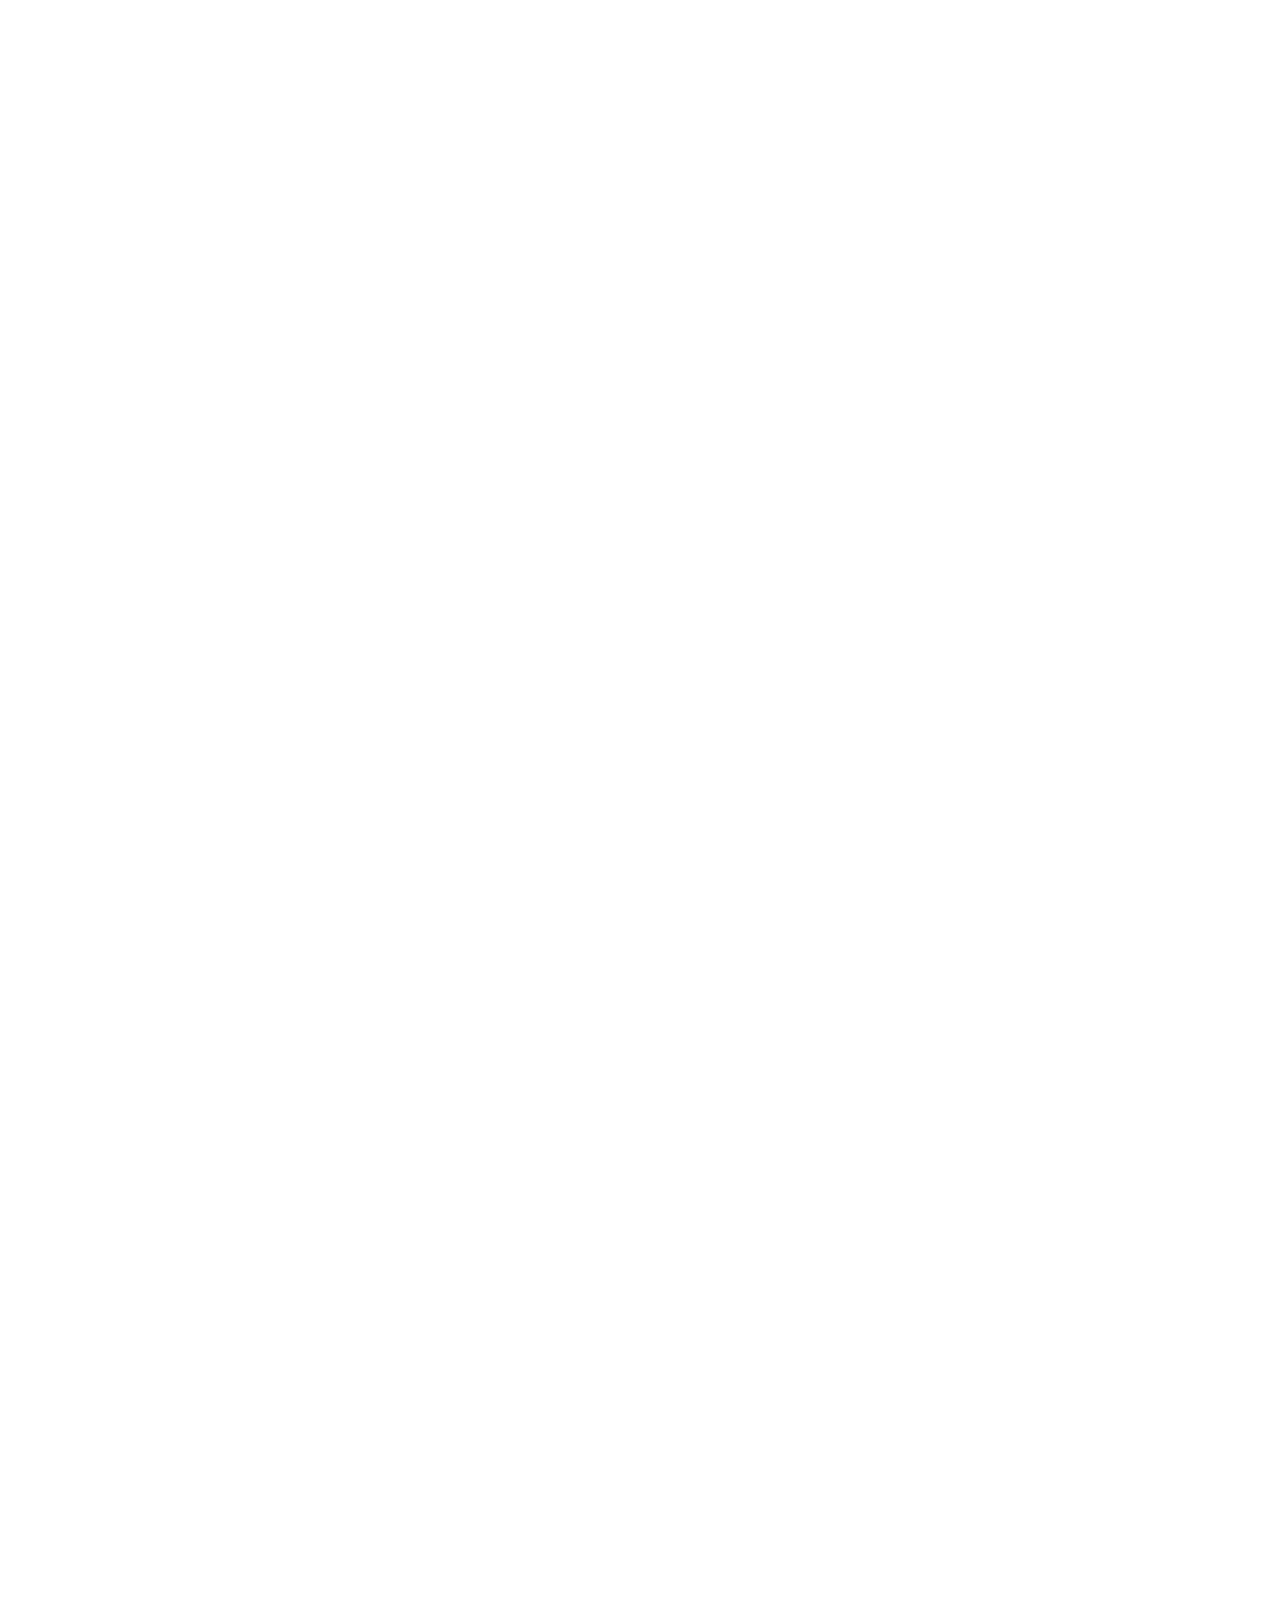
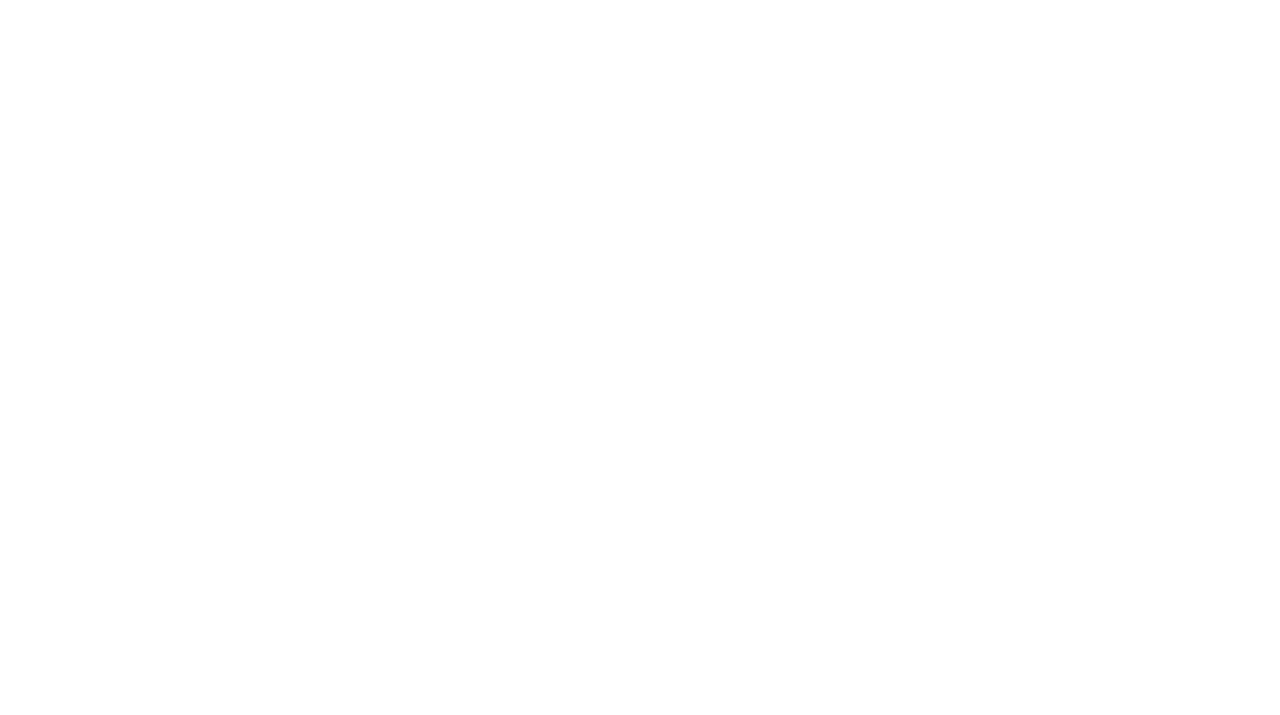
==== commit a2f42f0b: "commit" ====
--- a/index.html
+++ b/index.html
@@ -137,7 +137,7 @@
                                     <li><a href="team.html">Features</a></li>
                                     <li><a href="panel.html">Panels</a></li>
                                     <li><a href="sensor.html">Sensors</a></li>
-                                    <li><a href="#">Kits</a></li>
+                                    <li><a href="integrations.html">Kits</a></li>
                                     <li><a href="#">Segments</a></li>
                                     <li><a href="work.html">How it  works</a></li>
                                    
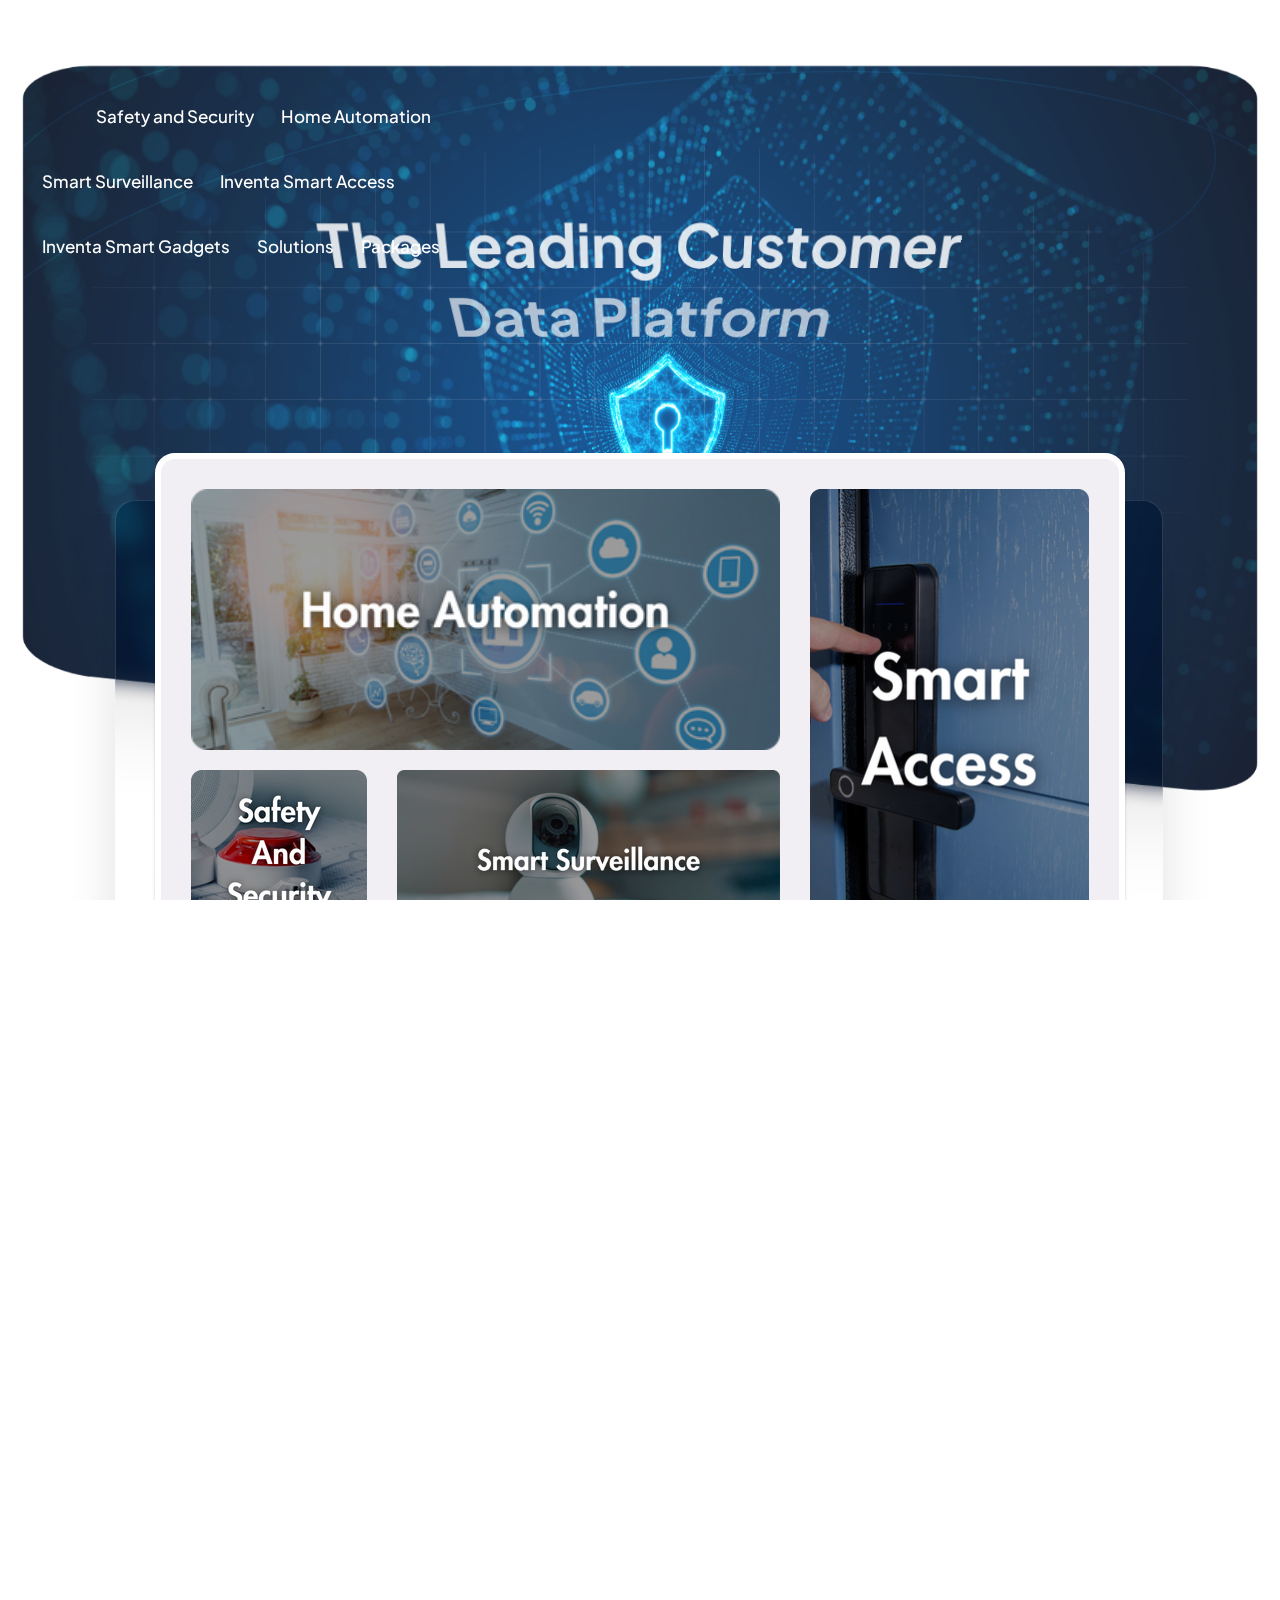
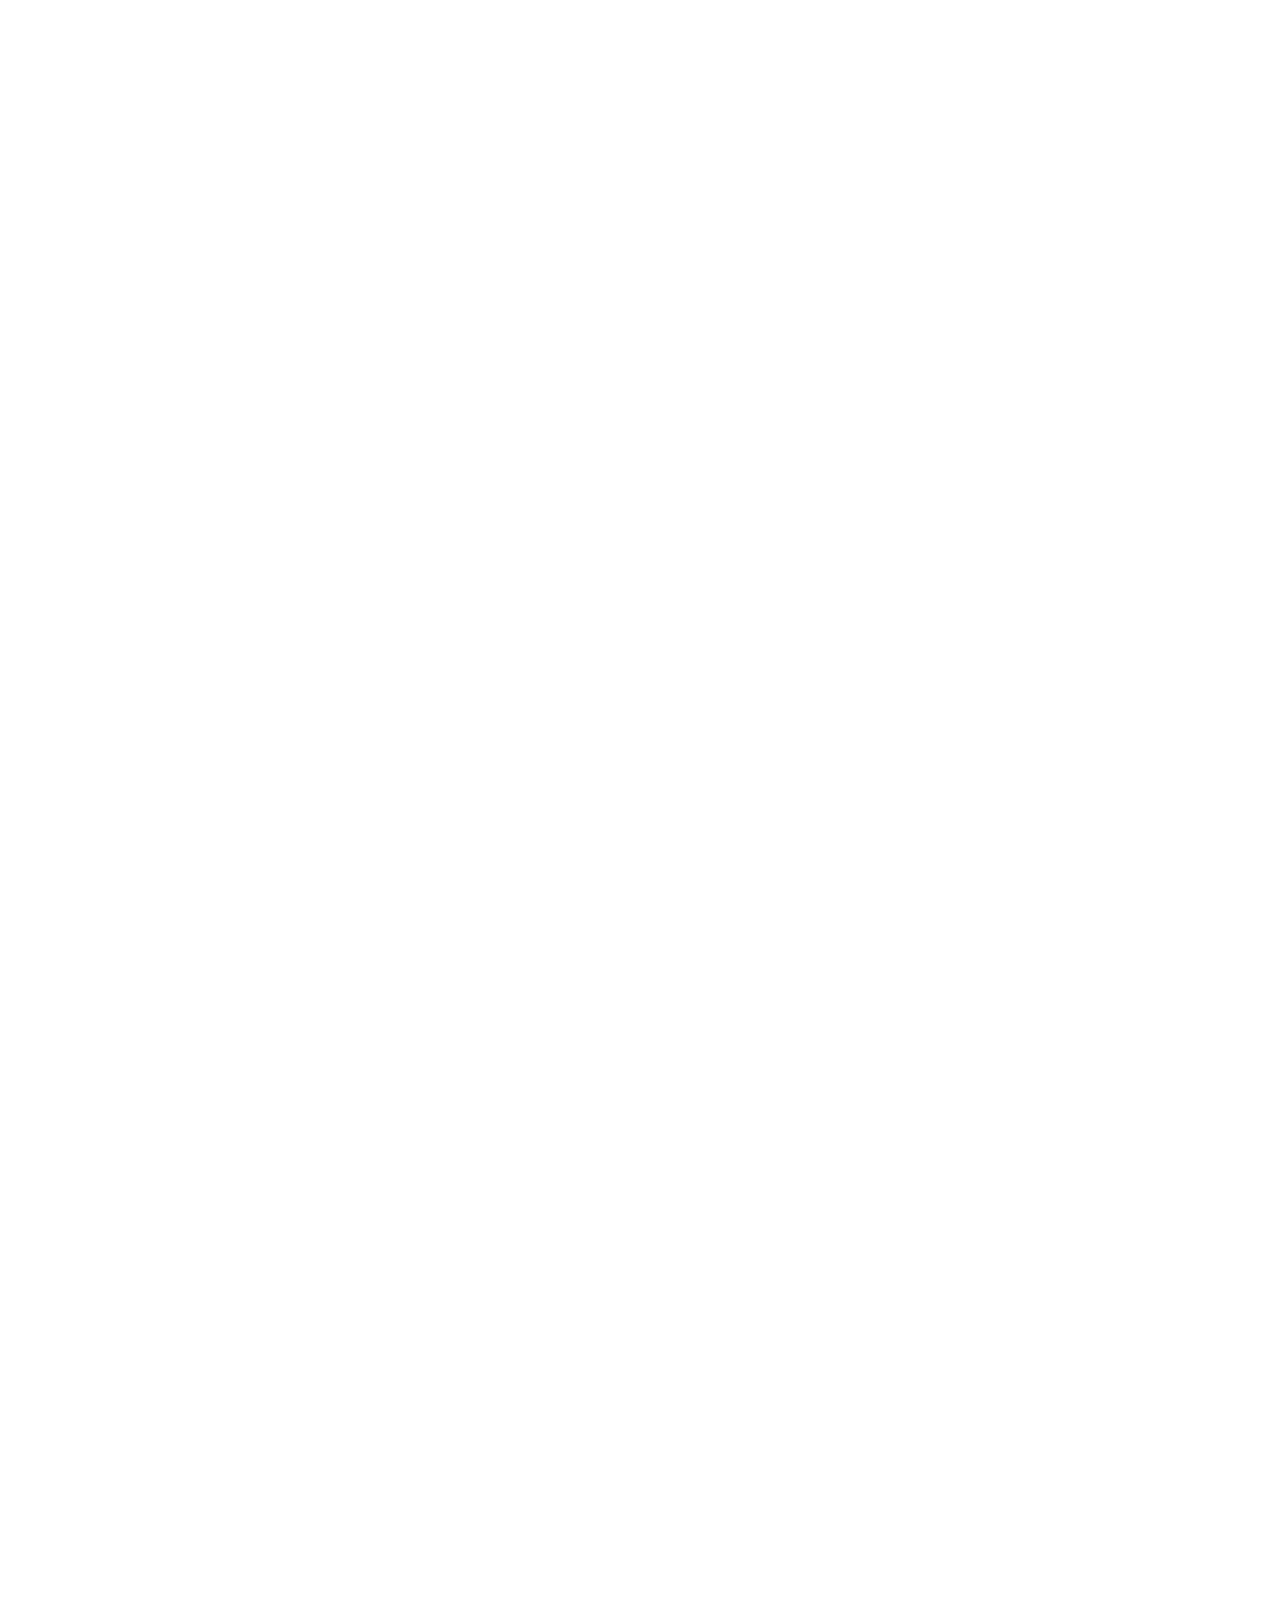
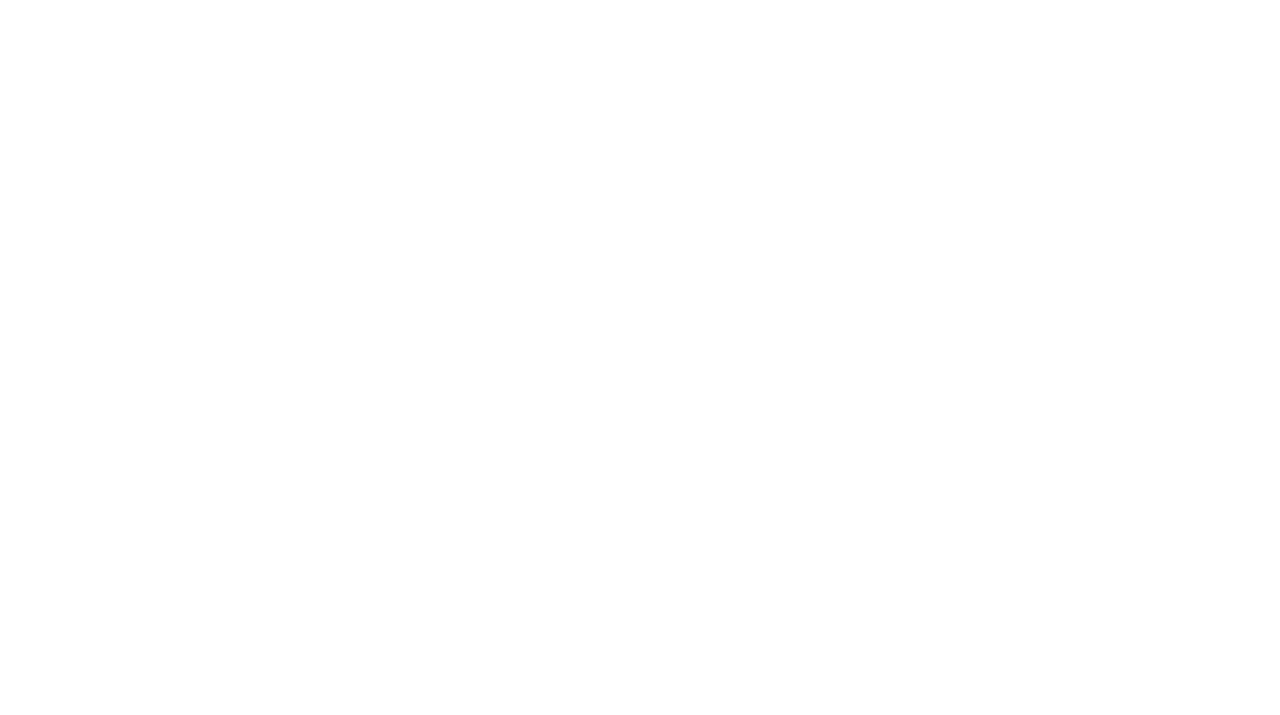
==== commit eec66094: "2" ====
--- a/index.html
+++ b/index.html
@@ -46,45 +46,18 @@
    <!-- back-to-top-end  -->
 
    <!-- search popup start -->
-   <div class="search__popup">
-      <div class="container">
-         <div class="row">
-            <div class="col-xxl-12">
-               <div class="search__wrapper">
-                  <div class="search__top d-flex justify-content-between align-items-center">
-                     <div class="search__logo">
-                        <a href="home-main.html">
-                           <img src="assets/img/logo/logo-white.png" alt="">
-                        </a>
-                     </div>
-                     <div class="search__close">
-                        <button type="button" class="search__close-btn search-close-btn">
-                           <svg width="18" height="18" viewBox="0 0 18 18" fill="none" xmlns="http://www.w3.org/2000/svg">
-                              <path d="M17 1L1 17" stroke="currentColor" stroke-width="1.5" stroke-linecap="round" stroke-linejoin="round"/>
-                              <path d="M1 1L17 17" stroke="currentColor" stroke-width="1.5" stroke-linecap="round" stroke-linejoin="round"/>
-                           </svg>                                 
-                        </button>
-                     </div>
-                  </div>
-                  <div class="search__form">
-                     <form action="#">
-                        <div class="search__input">
-                           <input class="search-input-field" type="text" placeholder="Type here to search...">
-                           <span class="search-focus-border"></span>
-                           <button type="submit">
-                              <svg width="20" height="20" viewBox="0 0 20 20" fill="none" xmlns="http://www.w3.org/2000/svg">
-                                 <path d="M9.55 18.1C14.272 18.1 18.1 14.272 18.1 9.55C18.1 4.82797 14.272 1 9.55 1C4.82797 1 1 4.82797 1 9.55C1 14.272 4.82797 18.1 9.55 18.1Z" stroke="currentColor" stroke-width="1.5" stroke-linecap="round" stroke-linejoin="round"/>
-                                 <path d="M19.0002 19.0002L17.2002 17.2002" stroke="currentColor" stroke-width="1.5" stroke-linecap="round" stroke-linejoin="round"/>
-                              </svg> 
-                           </button>
-                        </div>
-                     </form>
-                  </div>
-               </div>
-            </div>
+   <div class="tpoffcanvas-area">
+      <div class="tpoffcanvas">
+         <div class="tpoffcanvas__close-btn">
+            <button class="close-btn"><i class="fal fa-times"></i></button>
          </div>
+         
+         <div class="mobile-menu"></div>
+         
+         
       </div>
    </div>
+   <div class="body-overlay"></div>
    <!-- search popup end -->
 
       <!-- tp-header-area-start -->
--- a/assets/css/style.css
+++ b/assets/css/style.css
@@ -2112,7 +2112,8 @@
 }
 
 .blue-bg-2 {
-  background: var(--tp-common-blue-4);
+  background: rgb(91,150,242);
+    background: radial-gradient(circle, rgba(91,150,242,1) 0%, rgb(47 100 90) 100%);
 }
 
 .swiper-slide-active .blog-grid-slider-meta {
@@ -2187,7 +2188,7 @@
   width: 480px;
   bottom: 0;
   box-shadow: 0 16px -32px 0 rgba(0, 0, 0, 0.8);
-  background-color: var(--tp-common-black);
+  background-color: #0b0e58;
   z-index: 9999;
   padding: 50px;
   scrollbar-width: none;
@@ -2471,7 +2472,7 @@
 }
 .breadcrumb__shape-2 {
   position: absolute;
-  top: 0;
+  top: 85px;
   right: 0;
 }
 .breadcrumb__sub-img {
@@ -5981,10 +5982,12 @@
 .tp-feature-five-item {
   box-shadow: 0px 1px 2px rgba(32, 33, 36, 0.1);
   border-radius: 16px 0px 0px 16px;
-  padding: 40px;
+  padding:20px 20px;
   background-color: var(--tp-common-white);
   overflow: hidden;
   transition: 0.3s;
+  height: 400px;
+  margin-top: 40px;
 }
 .tp-feature-five-icon {
   height: 85px;
@@ -6009,7 +6012,6 @@
   line-height: 24px;
   text-align: center;
   color: #5F6168;
-  padding-bottom: 15px;
 }
 .tp-feature-five-shape-color {
   height: 100%;
@@ -17324,7 +17326,7 @@
   line-height: 30px;
 }
 .header-bottom__main-menu nav ul li:hover a{
-  color: whitesmoke;
+  color: black;
 }
 .header-bottom__main-menu nav ul li{
   margin: 0 12px;
@@ -17456,7 +17458,7 @@
 }
 .author-rated{
   z-index: -4;
-  background: #00000066;
+  background:#3b548566;
   padding: 10px;
   height: 330px;
   margin-bottom: 40px;
@@ -17482,7 +17484,7 @@
   }
   .author-rated{
     z-index: -4;
-    background: #000000e6;
+    background: #060961f7;
     padding: 10px;
     height: 315px;
     margin-bottom: 40px;
@@ -17860,12 +17862,9 @@
   background: white;
 
 }
-.tp-price-header-img img{
-  margin-left: 5%;
-  border-radius: 50px;
-}
+
 @media screen and (max-width:550px) {
-  .tp-price-header-img img{
+  .tp-price-header-img video{
     width: 30%;
     margin-left: -36px;
   }
@@ -17878,229 +17877,3 @@
   width: 0px;
 }
 
-section.iq-features{
-  padding:100px 0px;
-  margin:200px 0 0;
-}
-.holderCircle {
-    border-radius: 100%;
-}
-.round {
-    position: absolute;
-    left: 150px;
-    top: 150px;
-    width: 410px;
-    height: 410px;
-    border: 0;
-    border-radius: 100%;
-    -webkit-animation: rotation 100s infinite linear;
-}
-.dotCircle {
-    width: 100%;
-    height: 100%;
-    position: absolute;
-    margin: auto;
-    top: 0;
-    left: 0;
-    right: 0;
-    bottom: 0;
-    border-radius: 100%;
-    z-index: 20;
-}
-.dotCircle .itemDot {
-    display: block;
-    width: 180px;
-    height: 180px;
-    position: absolute;
-    background: #ffffff;
-    color: #7d4ac7;
-    border-radius: 50%;
-    text-align: center;
-    line-height: 80px;
-    font-size: 30px;
-    z-index: 3;
-    cursor: pointer;
-    border: 0;
-    overflow: hidden;
-    object-fit: cover;
-}
-.dotCircle .itemDot {
-    font-size: 40px;
-    box-shadow: 10px -2px 20px #c0bebe;
-}
-.dotCircle .itemDot:hover, .dotCircle .itemDot.active {
-    color: #ffffff;
-    transition: 0.5s;
-    background: #7d4ac7;
-    background: -moz-linear-gradient(left, #7d4ac7 0%, #a733bb 100%);
-    background: -webkit-linear-gradient(left, #7d4ac7 0%, #a733bb 100%);
-    background: linear-gradient(to right, #7d4ac7 0%, #a733bb 100%);
-    filter: progid:DXImageTransform.Microsoft.gradient(startColorstr='#7d4ac7', endColorstr='#a733bb', GradientType=1);
-    border: 2px solid #ffffff;
-    -webkit-box-shadow: 0 30px 30px 0 rgba(0, 0, 0, .13);
-    -moz-box-shadow: 0 30px 30px 0 rgba(0, 0, 0, .13);
-    box-shadow: 0 30px 30px 0 rgba(0, 0, 0, .13);
-}
-.dotCircle .itemDot img {
-    vertical-align: middle;
-    border-style: none;
-    object-fit: cover;
-    width: 100%;
-    height: 100%;
-}
-.dotCircle .itemDot .forActive {
-    width: 100%;
-    height: 100%;
-    position: absolute;
-    top: 0;
-    left: 0;
-    right: 0;
-    bottom: 0;
-    display: none;
-    background: #ff000057;
-}
-.dotCircle .itemDot.active .forActive {
-    display: block;
-}
-.content-star {
-    background: url(../img/star-shape.png) no-repeat;
-    position: absolute;
-    top: 140px;
-    left: 102px;
-    content: "";
-    background-size: 100%;
-    height: 450px;
-    width: 450px;
-    transform: translate(45deg);
-    transform: rotate(-12deg);
-    opacity: 0.6;
-}
-.contentCircle {
-    width: 250px;
-    border-radius: 100%;
-    color: #222222;
-    position: relative;
-    top: 50px;
-    left: 90%;
-    transform: translate(-50%, -16%);
-    background: #fff;
-    height: 300px;
-    width: 300px;
-}
-.contentCircle .CirItem {
-    border-radius: 100%;
-    color: #222222;
-    position: absolute;
-    text-align: center;
-    bottom: 0;
-    left: 0;
-    opacity: 0;
-    transform: scale(0);
-    transition: 0.5s;
-    font-size: 15px;
-    width: 100%;
-    height: 100%;
-    top: 80px;
-    right: 0;
-    margin: auto;
-    line-height: 250px;
-}
-.title-box .title {
-    font-weight: 600;
-    letter-spacing: 2px;
-    position: relative;
-    z-index: -1;
-}
-.title-box p {
-    font-size: 16px;
-    line-height: 30px;
-    color: #656565;
-    font-weight: 400;
-    text-align: center;
-    display: -webkit-box;
-    -webkit-line-clamp: 5;
-    -webkit-box-orient: vertical;
-    overflow: hidden;
-    text-overflow: ellipsis;
-    padding: 0 50px;
-}
-.contentCircle .CirItem i {
-    font-size: 180px;
-    position: absolute;
-    top: 0;
-    left: 50%;
-    margin-left: -90px;
-    color: #000000;
-    opacity: 0.1;
-    display: none;
-}
-.CirItem.active {
-    z-index: 1;
-    opacity: 1;
-    transform: scale(1);
-    transition: 0.5s;
-}
-
-.love-graphic{
-  padding-left:50px;
-}
-.new-section{
-  width: 40% !important;
-  position: relative;
- 
-}
-.dotCircle .itemDot{
-  width: 100px;
-  height: 100px;
-}
-@media screen and (max-width:550px) {
-  .new-section{
-    width: 100% !important;
-  }
-  .dotCircle .itemDot{
-    width: 50px;
-    height: 50px;
-  }
-  .contentCircle {
-    
-    border-radius: 100%;
-    color: #222222;
-    position: relative;
-    top: 50px;
-    left: 50%;
-    transform: translate(-50%, -16%);
-    background: #fff;
-    height: 300px;
-    width: 240px;
-}
-.title-box p {
-  font-size: 16px;
-  line-height: 20px;
-  color: #656565;
-  font-weight: 400;
-  text-align: center;
-  display: -webkit-box;
-  -webkit-line-clamp: 5;
-  -webkit-box-orient: vertical;
-  overflow: hidden;
-  text-overflow: ellipsis;
-  padding: 20px 50px;
-}
-}
-@media screen and (max-width:550px) {
-  .content-star {
-    width: 0 !important;
-  }
-  .round {
-    width: 0% !important;
-  }
-}
-
-.blue-bg-2 {
-  background: #313b6e;
-}
-.breadcrumb__shape-2 {
-  position: absolute;
-  top: -219px;
-  right: -121px;
-}